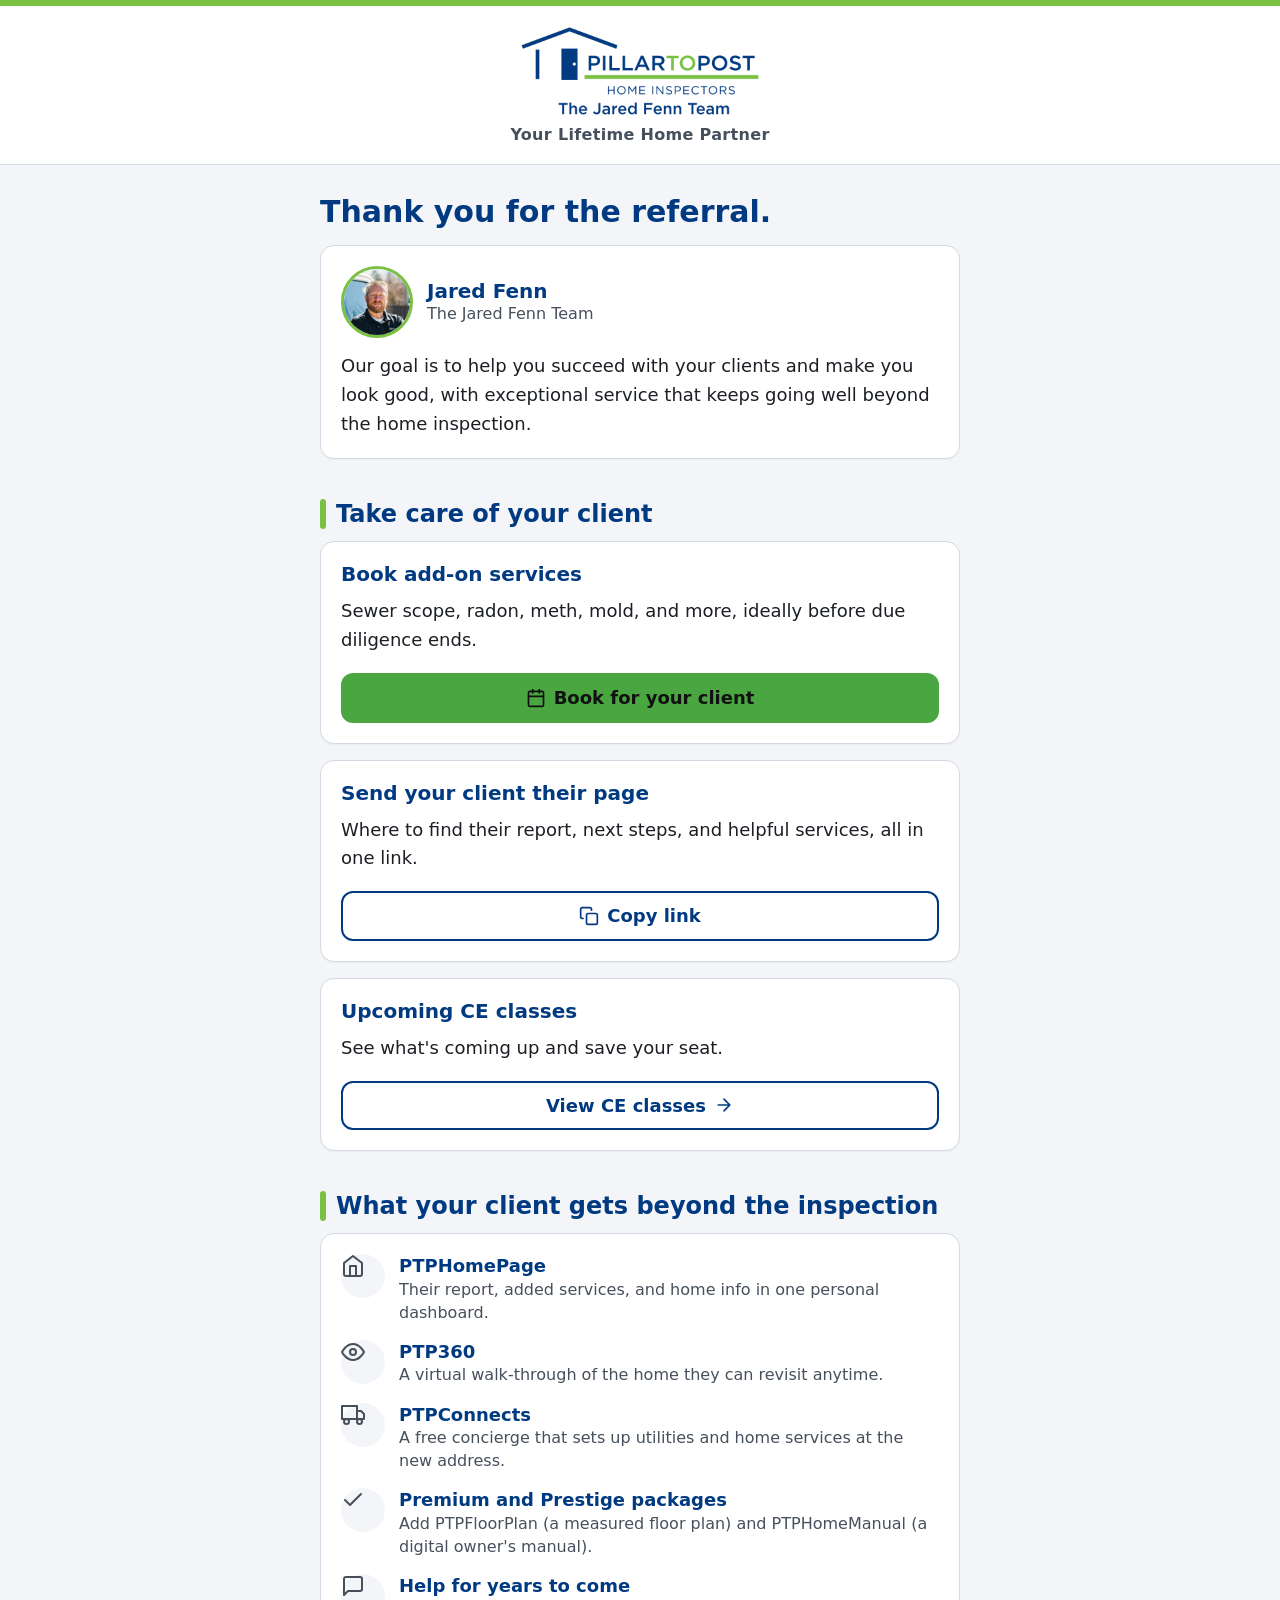
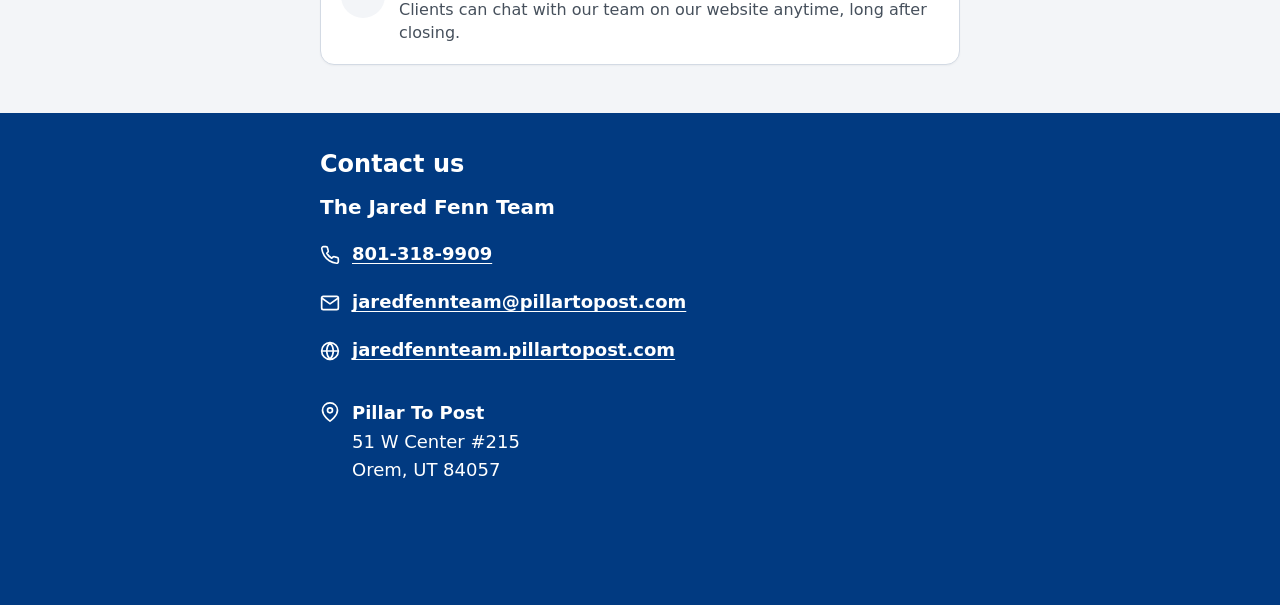
==== agents/index.html @ ad60e9a4 "Split into client and agent versions; shorter pages; tracking hooks Client page (thankyou.jaredfennt" ====
<!doctype html>
<html lang="en">
<head>
  <meta charset="utf-8">
  <!-- Zoom is intentionally allowed: no maximum-scale or user-scalable=no here. -->
  <meta name="viewport" content="width=device-width, initial-scale=1">
  <title>Thank You for the Referral – Jared Fenn Team</title>
  <meta name="description" content="Everything you need to take care of your client after the inspection.">
  <link rel="canonical" href="https://thankyou.jaredfennteam.com/agents/">
  <meta name="color-scheme" content="light">

  <!-- Link preview (text messages, Facebook, etc.) -->
  <meta property="og:type" content="website">
  <meta property="og:site_name" content="Jared Fenn Team">
  <meta property="og:title" content="Thank You for the Referral – Jared Fenn Team">
  <meta property="og:description" content="Everything you need to take care of your client after the inspection.">
  <meta property="og:url" content="https://thankyou.jaredfennteam.com/agents/">
  <meta property="og:image" content="https://thankyou.jaredfennteam.com/images/og-image.jpg">
  <meta property="og:image:width" content="1200">
  <meta property="og:image:height" content="630">
  <meta property="og:image:alt" content="Jared Fenn of the Jared Fenn Team, Pillar To Post Home Inspectors">
  <meta name="twitter:card" content="summary_large_image">
  <meta name="twitter:title" content="Thank You for the Referral – Jared Fenn Team">
  <meta name="twitter:description" content="Everything you need to take care of your client after the inspection.">
  <meta name="twitter:image" content="https://thankyou.jaredfennteam.com/images/og-image.jpg">

  <link rel="stylesheet" href="../assets/site.css">
  <!-- GOOGLE ANALYTICS: paste the snippet here (see README) -->
</head>
<body data-page="agent">
  <a class="skip-link" href="#main">Skip to main content</a>

  <!-- Icon set (used throughout the page via <use>) -->
  <svg xmlns="http://www.w3.org/2000/svg" aria-hidden="true" focusable="false" style="position:absolute;width:0;height:0;overflow:hidden">
    <symbol id="i-phone" viewBox="0 0 24 24"><path d="M22 16.92v3a2 2 0 0 1-2.18 2 19.79 19.79 0 0 1-8.63-3.07 19.5 19.5 0 0 1-6-6 19.79 19.79 0 0 1-3.07-8.67A2 2 0 0 1 4.11 2h3a2 2 0 0 1 2 1.72c.13.96.36 1.9.7 2.81a2 2 0 0 1-.45 2.11L8.09 9.91a16 16 0 0 0 6 6l1.27-1.27a2 2 0 0 1 2.11-.45c.91.34 1.85.57 2.81.7A2 2 0 0 1 22 16.92z"/></symbol>
    <symbol id="i-message" viewBox="0 0 24 24"><path d="M21 15a2 2 0 0 1-2 2H7l-4 4V5a2 2 0 0 1 2-2h14a2 2 0 0 1 2 2z"/></symbol>
    <symbol id="i-calendar" viewBox="0 0 24 24"><rect x="3" y="4" width="18" height="18" rx="2"/><path d="M16 2v4M8 2v4M3 10h18"/></symbol>
    <symbol id="i-mail" viewBox="0 0 24 24"><rect x="2" y="4" width="20" height="16" rx="2"/><path d="m22 6-10 7L2 6"/></symbol>
    <symbol id="i-globe" viewBox="0 0 24 24"><circle cx="12" cy="12" r="10"/><path d="M2 12h20M12 2a15.3 15.3 0 0 1 4 10 15.3 15.3 0 0 1-4 10 15.3 15.3 0 0 1-4-10 15.3 15.3 0 0 1 4-10z"/></symbol>
    <symbol id="i-pin" viewBox="0 0 24 24"><path d="M21 10c0 7-9 13-9 13s-9-6-9-13a9 9 0 0 1 18 0z"/><circle cx="12" cy="10" r="3"/></symbol>
    <symbol id="i-copy" viewBox="0 0 24 24"><rect x="9" y="9" width="13" height="13" rx="2"/><path d="M5 15H4a2 2 0 0 1-2-2V4a2 2 0 0 1 2-2h9a2 2 0 0 1 2 2v1"/></symbol>
    <symbol id="i-share" viewBox="0 0 24 24"><path d="M4 12v8a2 2 0 0 0 2 2h12a2 2 0 0 0 2-2v-8M16 6l-4-4-4 4M12 2v13"/></symbol>
    <symbol id="i-arrow" viewBox="0 0 24 24"><path d="M5 12h14M12 5l7 7-7 7"/></symbol>
    <symbol id="i-home" viewBox="0 0 24 24"><path d="m3 9 9-7 9 7v11a2 2 0 0 1-2 2H5a2 2 0 0 1-2-2z"/><path d="M9 22V12h6v10"/></symbol>
    <symbol id="i-eye" viewBox="0 0 24 24"><path d="M1 12s4-8 11-8 11 8 11 8-4 8-11 8-11-8-11-8z"/><circle cx="12" cy="12" r="3"/></symbol>
    <symbol id="i-truck" viewBox="0 0 24 24"><path d="M1 3h15v13H1zM16 8h4l3 3v5h-7z"/><circle cx="5.5" cy="18.5" r="2.5"/><circle cx="18.5" cy="18.5" r="2.5"/></symbol>
    <symbol id="i-check" viewBox="0 0 24 24"><path d="M20 6 9 17l-5-5"/></symbol>
  </svg>

  <header class="site-header">
    <div class="wrap brand">
      <img class="logo" src="../images/logo.png" width="720" height="270" alt="The Jared Fenn Team, Pillar To Post Home Inspectors">
      <p class="tagline">Your Lifetime Home Partner</p>
    </div>
  </header>

  <main id="main">
    <!-- 1. Thank you -->
    <section class="wrap intro" aria-labelledby="greeting">
      <h1 id="greeting">Thank you for the referral.</h1>
      <div class="note">
        <div class="note-from">
          <img class="avatar" src="../images/jared.jpg" width="320" height="320" alt="Jared Fenn">
          <div>
            <p class="note-name">Jared Fenn</p>
            <p class="note-role">The Jared Fenn Team</p>
          </div>
        </div>
        <p>Our goal is to help you succeed with your clients and make you look good, with exceptional service that keeps going well beyond the home inspection.</p>
      </div>
    </section>

    <!-- 2. Quick actions -->
    <section class="wrap section" id="actions" aria-labelledby="actions-title">
      <h2 id="actions-title">Take care of your client</h2>
      <ul class="card-list" role="list">
        <li class="card">
          <h3>Book add-on services</h3>
          <p>Sewer scope, radon, meth, mold, and more, ideally before due diligence ends.</p>
          <a class="btn btn-primary btn-block" href="https://jaredfennteam.pillartopost.com/fbo-booking/?utm_source=thankyou-page&amp;utm_medium=sms&amp;utm_campaign=agent" data-track="agent_book">
            <svg class="icon" aria-hidden="true" focusable="false"><use href="#i-calendar"/></svg>Book for your client
          </a>
        </li>

        <li class="card">
          <h3>Send your client their page</h3>
          <p>Where to find their report, next steps, and helpful services, all in one link.</p>
          <div class="btn-pair">
            <button class="btn btn-primary" type="button" data-action="share" data-target="client" data-status="agent-share-status" data-share-only hidden data-track="agent_share_client">
              <svg class="icon" aria-hidden="true" focusable="false"><use href="#i-share"/></svg>Share
            </button>
            <button class="btn btn-secondary" type="button" data-action="copy" data-target="client" data-status="agent-share-status" data-track="agent_copy_client">
              <svg class="icon" aria-hidden="true" focusable="false"><use href="#i-copy"/></svg>Copy link
            </button>
          </div>
          <p class="status" id="agent-share-status" role="status" aria-live="polite"></p>
        </li>

        <li class="card">
          <h3>Upcoming CE classes</h3>
          <p>See what's coming up and save your seat.</p>
          <a class="btn btn-secondary btn-block" href="https://www.jotform.com/form/253055902294457" data-track="agent_ce">
            View CE classes<svg class="icon" aria-hidden="true" focusable="false"><use href="#i-arrow"/></svg>
          </a>
        </li>
      </ul>
    </section>

    <!-- 3. Beyond the inspection -->
    <section class="wrap section" id="beyond" aria-labelledby="beyond-title">
      <h2 id="beyond-title">What your client gets beyond the inspection</h2>
      <div class="card">
        <ul class="perks" role="list">
          <li>
            <span class="notice-icon"><svg class="icon" aria-hidden="true" focusable="false"><use href="#i-home"/></svg></span>
            <div><strong>PTPHomePage</strong><span>Their report, added services, and home info in one personal dashboard.</span></div>
          </li>
          <li>
            <span class="notice-icon"><svg class="icon" aria-hidden="true" focusable="false"><use href="#i-eye"/></svg></span>
            <div><strong>PTP360</strong><span>A virtual walk-through of the home they can revisit anytime.</span></div>
          </li>
          <li>
            <span class="notice-icon"><svg class="icon" aria-hidden="true" focusable="false"><use href="#i-truck"/></svg></span>
            <div><strong>PTPConnects</strong><span>A free concierge that sets up utilities and home services at the new address.</span></div>
          </li>
          <li>
            <span class="notice-icon"><svg class="icon" aria-hidden="true" focusable="false"><use href="#i-check"/></svg></span>
            <div><strong>Premium and Prestige packages</strong><span>Add PTPFloorPlan (a measured floor plan) and PTPHomeManual (a digital owner's manual).</span></div>
          </li>
          <li>
            <span class="notice-icon"><svg class="icon" aria-hidden="true" focusable="false"><use href="#i-message"/></svg></span>
            <div><strong>Help for years to come</strong><span>Clients can chat with our team on our website anytime, long after closing.</span></div>
          </li>
        </ul>
      </div>
    </section>
  </main>

  <!-- 4. Footer / contact -->
  <footer class="site-footer" id="contact">
    <div class="wrap">
      <h2>Contact us</h2>
      <address>
        <p class="footer-name">The Jared Fenn Team</p>
        <ul class="contact-list" role="list">
          <li>
            <a href="tel:+18013189909" data-track="footer_call">
              <svg class="icon" aria-hidden="true" focusable="false"><use href="#i-phone"/></svg>801-318-9909
            </a>
          </li>
          <li>
            <a href="mailto:jaredfennteam@pillartopost.com" data-track="footer_email">
              <svg class="icon" aria-hidden="true" focusable="false"><use href="#i-mail"/></svg>jaredfennteam@pillartopost.com
            </a>
          </li>
          <li>
            <a href="https://jaredfennteam.pillartopost.com/?utm_source=thankyou-page&amp;utm_medium=sms&amp;utm_campaign=agent" data-track="footer_website">
              <svg class="icon" aria-hidden="true" focusable="false"><use href="#i-globe"/></svg>jaredfennteam.pillartopost.com
            </a>
          </li>
        </ul>
        <div class="office">
          <svg class="icon" aria-hidden="true" focusable="false"><use href="#i-pin"/></svg>
          <p><strong>Pillar To Post</strong><br>51 W Center #215<br>Orem, UT 84057</p>
        </div>
      </address>
    </div>
  </footer>

  <script src="../assets/site.js"></script>
</body>
</html>
---- assets/site.css ----
:root {
  /* ===== BRAND SETTINGS =====
     Sampled from the Pillar To Post / Jared Fenn Team logo and website. */
  --brand-primary: #013a81;    /* navy (logo): headings, links, outline buttons, footer */
  --brand-accent: #7ac143;     /* green (logo): decorative stripes and bars only, no text on it */
  --brand-cta: #4aa640;        /* green of the website's "Book Online Now" buttons: main action buttons */
  --on-brand-primary: #ffffff; /* text on navy */
  --on-brand-cta: #111111;     /* dark text on green buttons, as on the website */

  --text: #1b1f24;
  --text-muted: #46505c;
  --bg: #f3f5f8;
  --surface: #ffffff;
  --border: #d3dae4;
  --radius: 14px;
  --gutter: 1rem;
}

*, *::before, *::after { box-sizing: border-box; }
[hidden] { display: none !important; }

html { -webkit-text-size-adjust: 100%; text-size-adjust: 100%; }
@media (prefers-reduced-motion: no-preference) {
  html { scroll-behavior: smooth; }
}

body {
  margin: 0;
  background: var(--bg);
  color: var(--text);
  font-family: system-ui, -apple-system, "Segoe UI", Roboto, "Helvetica Neue", Arial, sans-serif;
  font-size: 1.125rem; /* 18px */
  line-height: 1.6;
}

img, svg, iframe { display: block; max-width: 100%; }
h1, h2, h3 { line-height: 1.25; margin: 0 0 0.5em; text-wrap: balance; color: var(--brand-primary); }
p { margin: 0 0 1em; }
ul, ol { margin: 0; padding: 0; }

a { color: var(--brand-primary); text-underline-offset: 0.15em; text-decoration-thickness: 0.08em; }
.tel { font-weight: 700; white-space: nowrap; }

:focus-visible { outline: 3px solid var(--text); outline-offset: 3px; }

.wrap { max-width: 42rem; margin: 0 auto; padding-left: var(--gutter); padding-right: var(--gutter); }

.skip-link {
  position: absolute; left: 0.5rem; top: -4rem; z-index: 10;
  background: var(--surface); color: var(--text); padding: 0.75rem 1rem;
  border-radius: 0.5rem; font-weight: 700;
}
.skip-link:focus { top: 0.5rem; }

.icon {
  width: 1.25rem; height: 1.25rem; flex: none;
  fill: none; stroke: currentColor; stroke-width: 2;
  stroke-linecap: round; stroke-linejoin: round;
}

/* ---------- Header ---------- */
.site-header {
  background: var(--surface);
  border-top: 6px solid var(--brand-accent);
  border-bottom: 1px solid var(--border);
}
.brand {
  display: flex; flex-direction: column; align-items: center; gap: 0.375rem;
  padding-top: 1.25rem; padding-bottom: 1rem; text-align: center;
}
.logo { width: 15rem; max-width: 80%; height: auto; }
.tagline { margin: 0; font-size: 1rem; font-weight: 600; letter-spacing: 0.02em; color: var(--text-muted); }

/* ---------- Intro ---------- */
.intro { padding-top: 1.75rem; }
.intro h1 { font-size: 1.875rem; }
.note {
  background: var(--surface); border: 1px solid var(--border); border-radius: var(--radius);
  padding: 1.25rem; box-shadow: 0 1px 2px rgba(0, 0, 0, 0.04);
}
.note > :last-child { margin-bottom: 0; }
.ask { margin-top: 1rem; border-top: 4px solid var(--brand-accent); }
.ask-title { font-size: 1.375rem; }
.bookmark-tip { margin: 1.25rem 0 0; color: var(--text-muted); }
.note-from { display: flex; align-items: center; gap: 0.875rem; margin-bottom: 0.875rem; }
.avatar {
  width: 4.5rem; height: 4.5rem; border-radius: 50%; object-fit: cover; flex: none;
  border: 3px solid var(--brand-accent);
}
.note-name { margin: 0; font-size: 1.25rem; font-weight: 800; color: var(--brand-primary); line-height: 1.2; }
.note-role { margin: 0; font-size: 1rem; color: var(--text-muted); line-height: 1.35; }

.jump { margin-top: 1.5rem; }
.jump-label { margin: 0 0 0.5rem; font-size: 1rem; font-weight: 700; color: var(--text-muted); }
.jump ul { list-style: none; display: grid; grid-template-columns: 1fr 1fr; gap: 0.625rem; }
.jump a {
  display: flex; align-items: center; min-height: 3rem; padding: 0.5rem 0.875rem;
  background: var(--surface); border: 1px solid var(--border); border-radius: 0.75rem;
  color: var(--text); font-weight: 600; text-decoration: none; line-height: 1.25;
}

/* ---------- Sections ---------- */
.section { padding-top: 2.5rem; }
[id] { scroll-margin-top: 1rem; }
.section > h2 { display: flex; gap: 0.625rem; font-size: 1.5rem; }
.section > h2::before {
  content: ""; flex: none; width: 0.375rem;
  background: var(--brand-accent); border-radius: 99px;
}
.lead { color: var(--text-muted); }

.card {
  background: var(--surface);
  border: 1px solid var(--border);
  border-radius: var(--radius);
  padding: 1.25rem;
  box-shadow: 0 1px 2px rgba(0, 0, 0, 0.04);
}
.card + .card, .card-list > li + li { margin-top: 1rem; }
.card h3 { font-size: 1.25rem; }
.card > :last-child { margin-bottom: 0; }
.card-list { list-style: none; }

.subhead { margin-top: 2rem; font-size: 1.25rem; }

.card-photo {
  width: calc(100% + 2.5rem); max-width: none; height: auto; aspect-ratio: 16 / 10; object-fit: cover;
  margin: -1.25rem -1.25rem 1rem; border-radius: var(--radius) var(--radius) 0 0;
}
.section-photo {
  width: 100%; height: auto; aspect-ratio: 16 / 9; object-fit: cover;
  border-radius: var(--radius); margin-bottom: 1rem;
}

/* ---------- Buttons ---------- */
.btn {
  display: inline-flex; align-items: center; justify-content: center; gap: 0.5rem;
  min-height: 3rem; padding: 0.75rem 1rem;
  border: 2px solid var(--brand-primary); border-radius: 0.75rem;
  font: inherit; font-weight: 700; line-height: 1.2; text-align: center; text-decoration: none;
  cursor: pointer;
}
.btn-primary { background: var(--brand-cta); border-color: var(--brand-cta); color: var(--on-brand-cta); }
.btn-secondary { background: var(--surface); color: var(--brand-primary); }
@media (hover: hover) {
  .btn-primary:hover { box-shadow: inset 0 0 0 999px rgba(255, 255, 255, 0.18); }
  .btn-secondary:hover, .jump a:hover { background: var(--bg); }
}
.btn-block { display: flex; width: 100%; }
.btn-pair { display: flex; gap: 0.75rem; }
.btn-pair > .btn { flex: 1 1 0; }
.card .btn-pair, .card .btn-block { margin-top: 1rem; }

.status { margin: 0.75rem 0 0; font-weight: 600; }
.status:empty { margin: 0; }

/* ---------- Report ---------- */
.notice { display: flex; gap: 0.875rem; }
.notice-icon {
  flex: none; width: 2.75rem; height: 2.75rem; border-radius: 50%;
  display: grid; place-items: center;
  background: var(--bg); color: var(--brand-primary);
}
.notice-icon .icon { width: 1.5rem; height: 1.5rem; }

.video {
  position: relative; aspect-ratio: 16 / 9; margin-bottom: 0.75rem;
  border-radius: var(--radius); overflow: hidden; background: var(--brand-primary);
}
@supports not (aspect-ratio: 1) {
  .video { height: 0; padding-top: 56.25%; }
}
.video iframe, .video-facade { position: absolute; inset: 0; width: 100%; height: 100%; border: 0; }
.video-facade {
  display: flex; flex-direction: column; align-items: center; justify-content: center; gap: 0.75rem;
  padding: 1rem; text-align: center; text-decoration: none; font-weight: 700; color: #fff;
  background: linear-gradient(135deg, var(--brand-primary), #00244f);
}
.play-btn {
  width: 4.5rem; height: 4.5rem; border-radius: 50%;
  display: grid; place-items: center;
  background: #fff; color: var(--brand-primary);
  box-shadow: 0 4px 16px rgba(0, 0, 0, 0.3);
}
.play-btn .icon { width: 2rem; height: 2rem; margin-left: 0.25rem; fill: currentColor; stroke: none; }
.video-alt { font-size: 1rem; }

/* ---------- Collapsible services ---------- */
.service-list details {
  background: var(--surface);
  border: 1px solid var(--border);
  border-radius: var(--radius);
}
.service-list details + details { margin-top: 0.75rem; }
.service-list summary {
  display: flex; align-items: center; gap: 1rem;
  min-height: 3.5rem; padding: 1rem 1.25rem;
  cursor: pointer; list-style: none;
}
.service-list summary::-webkit-details-marker { display: none; }
.service-list summary::after {
  content: ""; flex: none; width: 2rem; height: 2rem; border-radius: 50%;
  border: 2px solid var(--brand-primary);
  background:
    linear-gradient(var(--brand-primary), var(--brand-primary)) center / 0.875rem 2px no-repeat,
    linear-gradient(var(--brand-primary), var(--brand-primary)) center / 2px 0.875rem no-repeat;
}
.service-list details[open] > summary::after {
  background: linear-gradient(var(--brand-primary), var(--brand-primary)) center / 0.875rem 2px no-repeat;
}
.summary-text { flex: 1; }
.summary-title { display: block; font-size: 1.1875rem; font-weight: 700; line-height: 1.3; color: var(--brand-primary); }
.summary-hint { display: block; font-size: 1rem; color: var(--text-muted); line-height: 1.4; margin-top: 0.125rem; }
.details-body { padding: 0 1.25rem 1.25rem; }
.details-body .btn { margin-top: 0.25rem; }

/* ---------- PTPConnects steps ---------- */
.steps { list-style: none; counter-reset: step; margin: 0.5rem 0 1.25rem; }
.steps li { counter-increment: step; position: relative; padding-left: 3.25rem; min-height: 2.5rem; }
.steps li + li { margin-top: 1rem; }
.steps li::before {
  content: counter(step);
  position: absolute; left: 0; top: 0;
  width: 2.25rem; height: 2.25rem; border-radius: 50%;
  display: grid; place-items: center;
  background: var(--brand-primary); color: var(--on-brand-primary); font-weight: 800;
}
.steps strong { display: block; font-size: 1.1875rem; color: var(--brand-primary); }

/* ---------- Review ---------- */
.review-card { text-align: center; }
.review-card .btn-block { margin-top: 0; }

/* ---------- Footer ---------- */
.site-footer {
  margin-top: 3rem; padding: 2.25rem 0 6rem; /* room for the chat bubble */
  background: var(--brand-primary); color: var(--on-brand-primary);
}
.site-footer h2 { font-size: 1.5rem; color: inherit; }
.site-footer a { color: inherit; }
.site-footer :focus-visible { outline-color: var(--on-brand-primary); }
.site-footer address { font-style: normal; }
.footer-name { margin: 0 0 0.5rem; font-size: 1.25rem; font-weight: 800; }
.contact-list { list-style: none; margin-bottom: 1.5rem; }
.contact-list a {
  display: flex; align-items: center; gap: 0.75rem; min-height: 3rem;
  font-weight: 600; overflow-wrap: anywhere;
}
.office { display: flex; gap: 0.75rem; margin-bottom: 1.5rem; }
.office .icon { margin-top: 0.2rem; }
.office p { margin: 0; }
.social { list-style: none; display: flex; flex-wrap: wrap; gap: 0.75rem; }
.social a {
  display: inline-flex; align-items: center; min-height: 3rem; padding: 0.5rem 1.125rem;
  border: 2px solid currentColor; border-radius: 0.75rem;
  font-weight: 700; text-decoration: none;
}
  

/* ---------- Stay connected ---------- */
.connect-actions { display: grid; gap: 0.75rem; margin-top: 1rem; }
.follow { display: flex; align-items: center; flex-wrap: wrap; gap: 0.5rem 1.25rem; margin: 1rem 0 0; font-size: 1rem; }
.follow a { display: inline-flex; align-items: center; min-height: 2.75rem; font-weight: 700; }
.follow-label { color: var(--text-muted); font-weight: 600; }

/* ---------- Collapsible card (report help) ---------- */
.fold { padding: 0; }
.fold > summary {
  display: flex; align-items: center; gap: 1rem; min-height: 3.5rem; padding: 1rem 1.25rem;
  cursor: pointer; list-style: none;
}
.fold > summary::-webkit-details-marker { display: none; }
.fold > summary::after {
  content: ""; flex: none; width: 2rem; height: 2rem; border-radius: 50%;
  border: 2px solid var(--brand-primary);
  background:
    linear-gradient(var(--brand-primary), var(--brand-primary)) center / 0.875rem 2px no-repeat,
    linear-gradient(var(--brand-primary), var(--brand-primary)) center / 2px 0.875rem no-repeat;
}
.fold[open] > summary::after {
  background: linear-gradient(var(--brand-primary), var(--brand-primary)) center / 0.875rem 2px no-repeat;
}
.fold-body { padding: 0 1.25rem 1.25rem; }
.fold-body .btn-pair { margin: 0 0 1.25rem; }

/* ---------- Compact service rows ---------- */
.rows { list-style: none; padding: 0.25rem 1.25rem; }
.row {
  display: grid; grid-template-columns: 4rem 1fr; gap: 0.25rem 0.875rem; align-items: start;
  padding: 1rem 0;
}
.row + .row { border-top: 1px solid var(--border); }
.row-thumb { grid-row: span 2; width: 4rem; height: 4rem; border-radius: 0.75rem; object-fit: cover; }
.row-title { margin: 0; font-size: 1.1875rem; line-height: 1.3; }
.row-text { margin: 0; font-size: 1rem; line-height: 1.45; color: var(--text-muted); }
.row .btn { grid-column: 2; justify-self: start; margin-top: 0.5rem; min-width: 7rem; }
.rows-foot { margin: 0.75rem 0 0; font-size: 1rem; color: var(--text-muted); }

/* ---------- Agent perks ---------- */
.perks { list-style: none; }
.perks li { display: grid; grid-template-columns: 2.75rem 1fr; gap: 0.875rem; align-items: start; }
.perks li + li { margin-top: 1rem; }
.perks .notice-icon { width: 2.75rem; height: 2.75rem; }
.perks strong { display: block; color: var(--brand-primary); line-height: 1.3; }
.perks span { display: block; font-size: 1rem; color: var(--text-muted); line-height: 1.45; }
.fine { font-size: 1rem; color: var(--text-muted); }
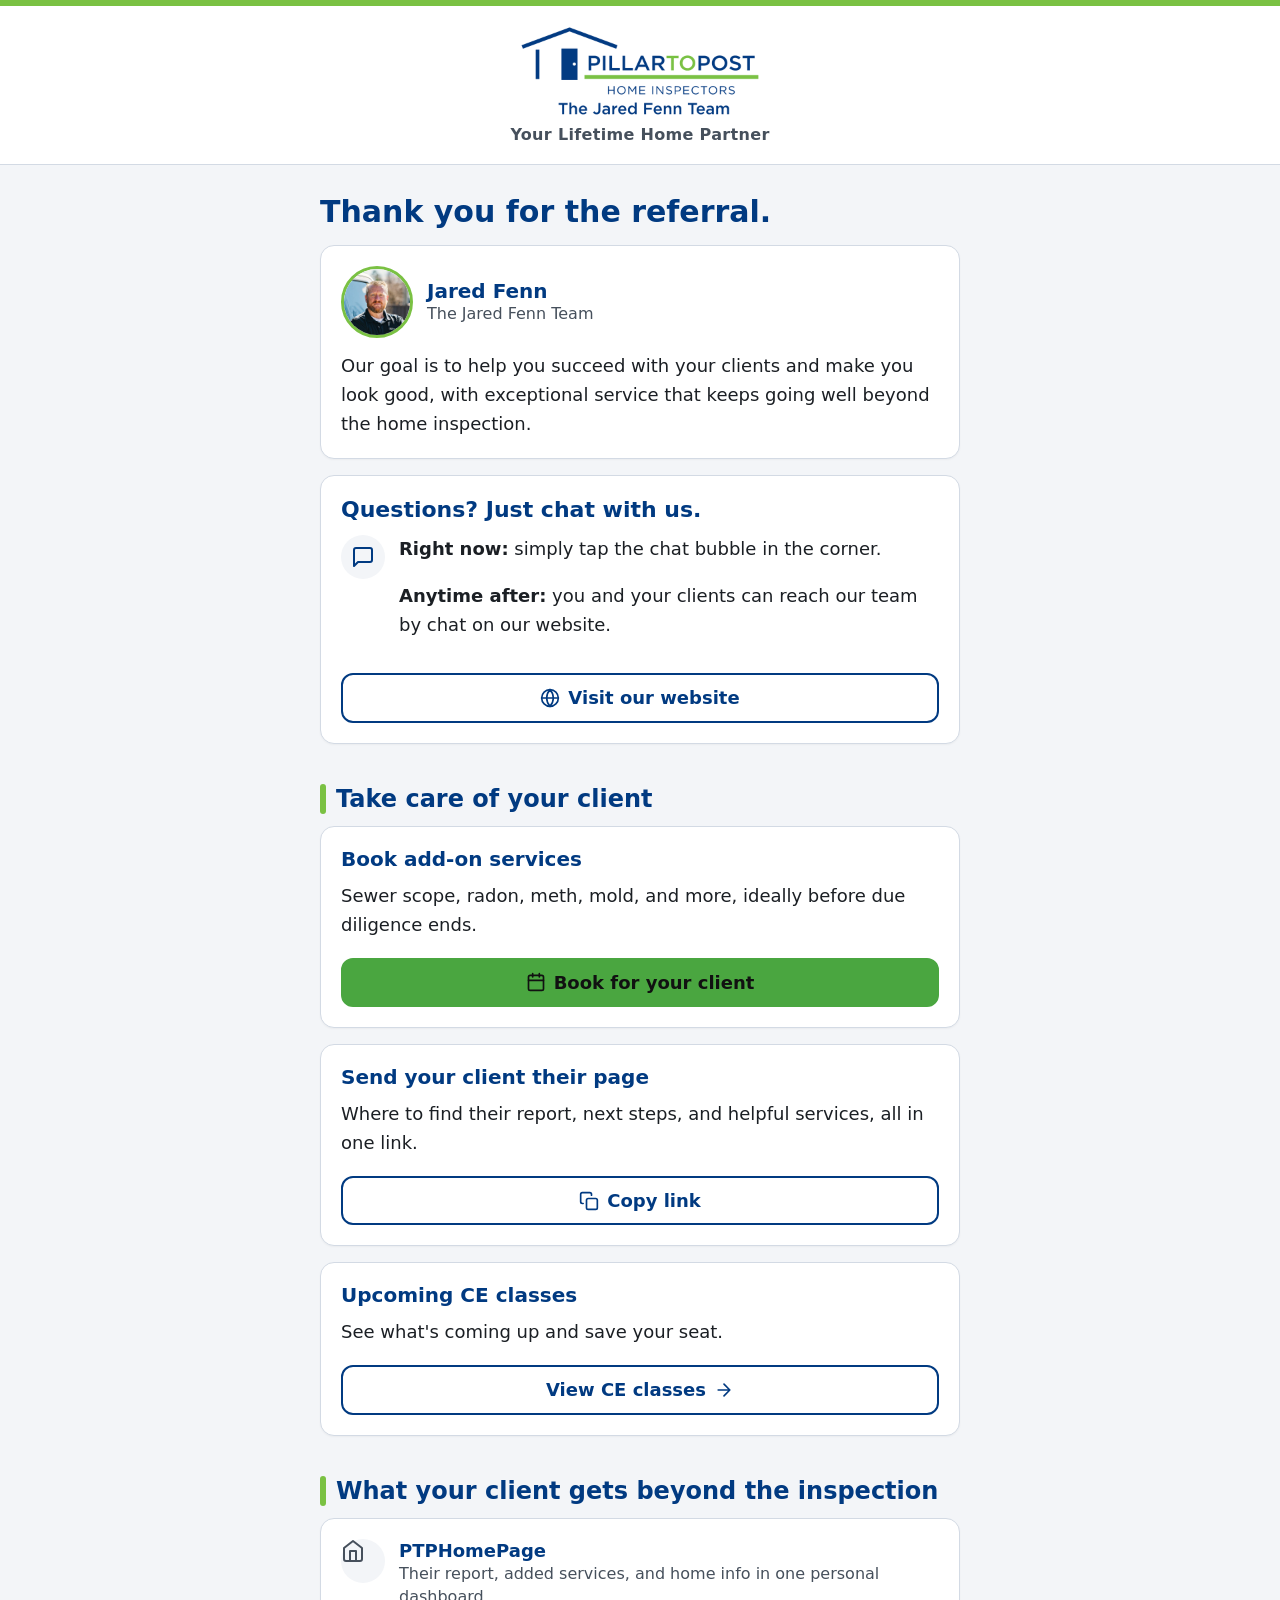
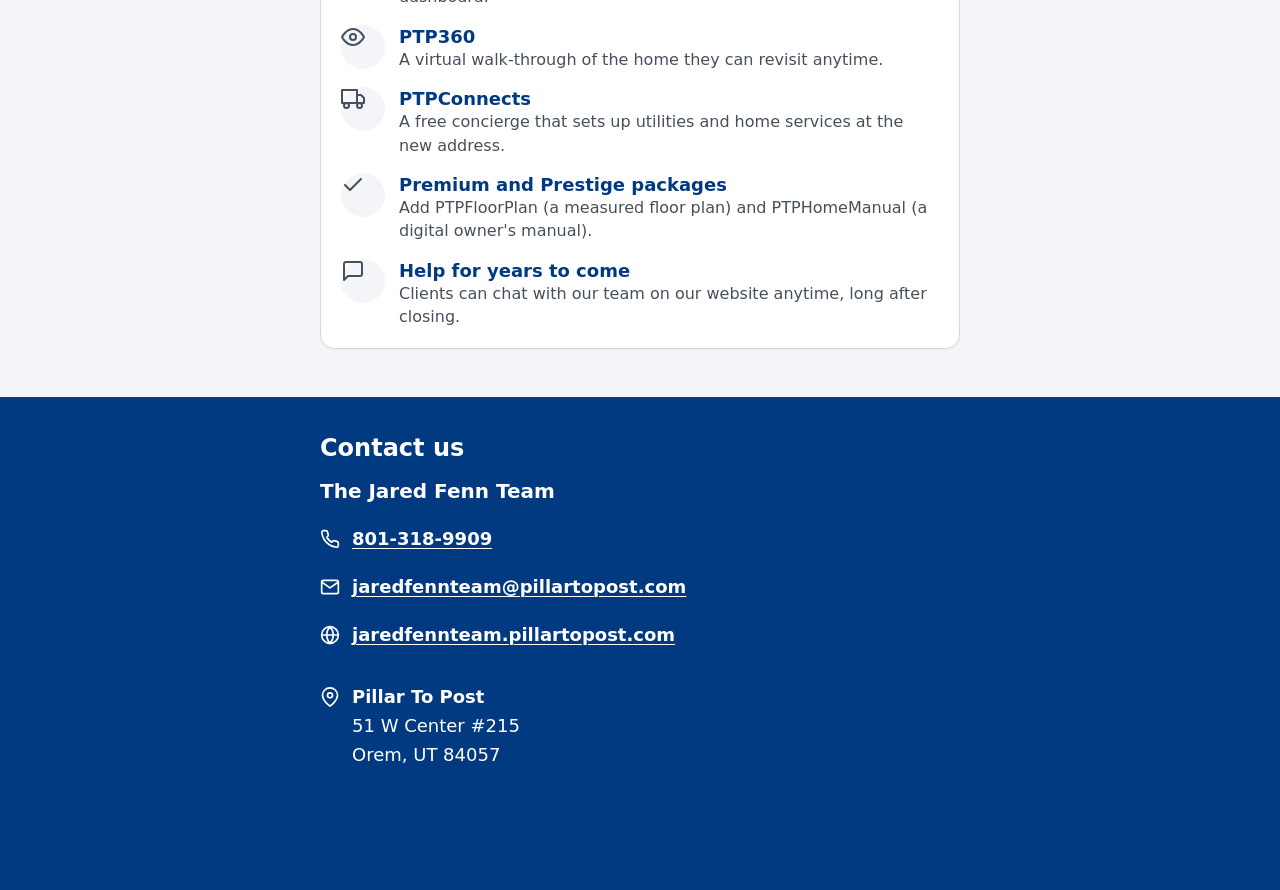
==== commit 92739fbd: "Agent page: add chat message card and chat bubble Same Evolve Customers chat as the client page, so " ====
--- a/agents/index.html
+++ b/agents/index.html
@@ -8,6 +8,7 @@
   <meta name="description" content="Everything you need to take care of your client after the inspection.">
   <link rel="canonical" href="https://thankyou.jaredfennteam.com/agents/">
   <meta name="color-scheme" content="light">
+  <meta name="robots" content="noindex">
 
   <!-- Link preview (text messages, Facebook, etc.) -->
   <meta property="og:type" content="website">
@@ -67,6 +68,21 @@
           </div>
         </div>
         <p>Our goal is to help you succeed with your clients and make you look good, with exceptional service that keeps going well beyond the home inspection.</p>
+      </div>
+
+      <!-- Website chat assistant -->
+      <div class="card ask" id="ask">
+        <h2 class="ask-title">Questions? Just chat with us.</h2>
+        <div class="notice">
+          <span class="notice-icon"><svg class="icon" aria-hidden="true" focusable="false"><use href="#i-message"/></svg></span>
+          <div>
+            <p><strong>Right now:</strong> simply tap the chat bubble in the corner.</p>
+            <p><strong>Anytime after:</strong> you and your clients can reach our team by chat on our website.</p>
+          </div>
+        </div>
+        <a class="btn btn-secondary btn-block" href="https://jaredfennteam.pillartopost.com/?utm_source=thankyou-page&amp;utm_medium=sms&amp;utm_campaign=agent" data-track="visit_website">
+          <svg class="icon" aria-hidden="true" focusable="false"><use href="#i-globe"/></svg>Visit our website
+        </a>
       </div>
     </section>
 
@@ -168,5 +184,6 @@
   </footer>
 
   <script src="../assets/site.js"></script>
+<script async src="https://chat.evolvecustomers.com/widget.js" data-site-key="ptp-jaredfenn"></script>
 </body>
 </html>
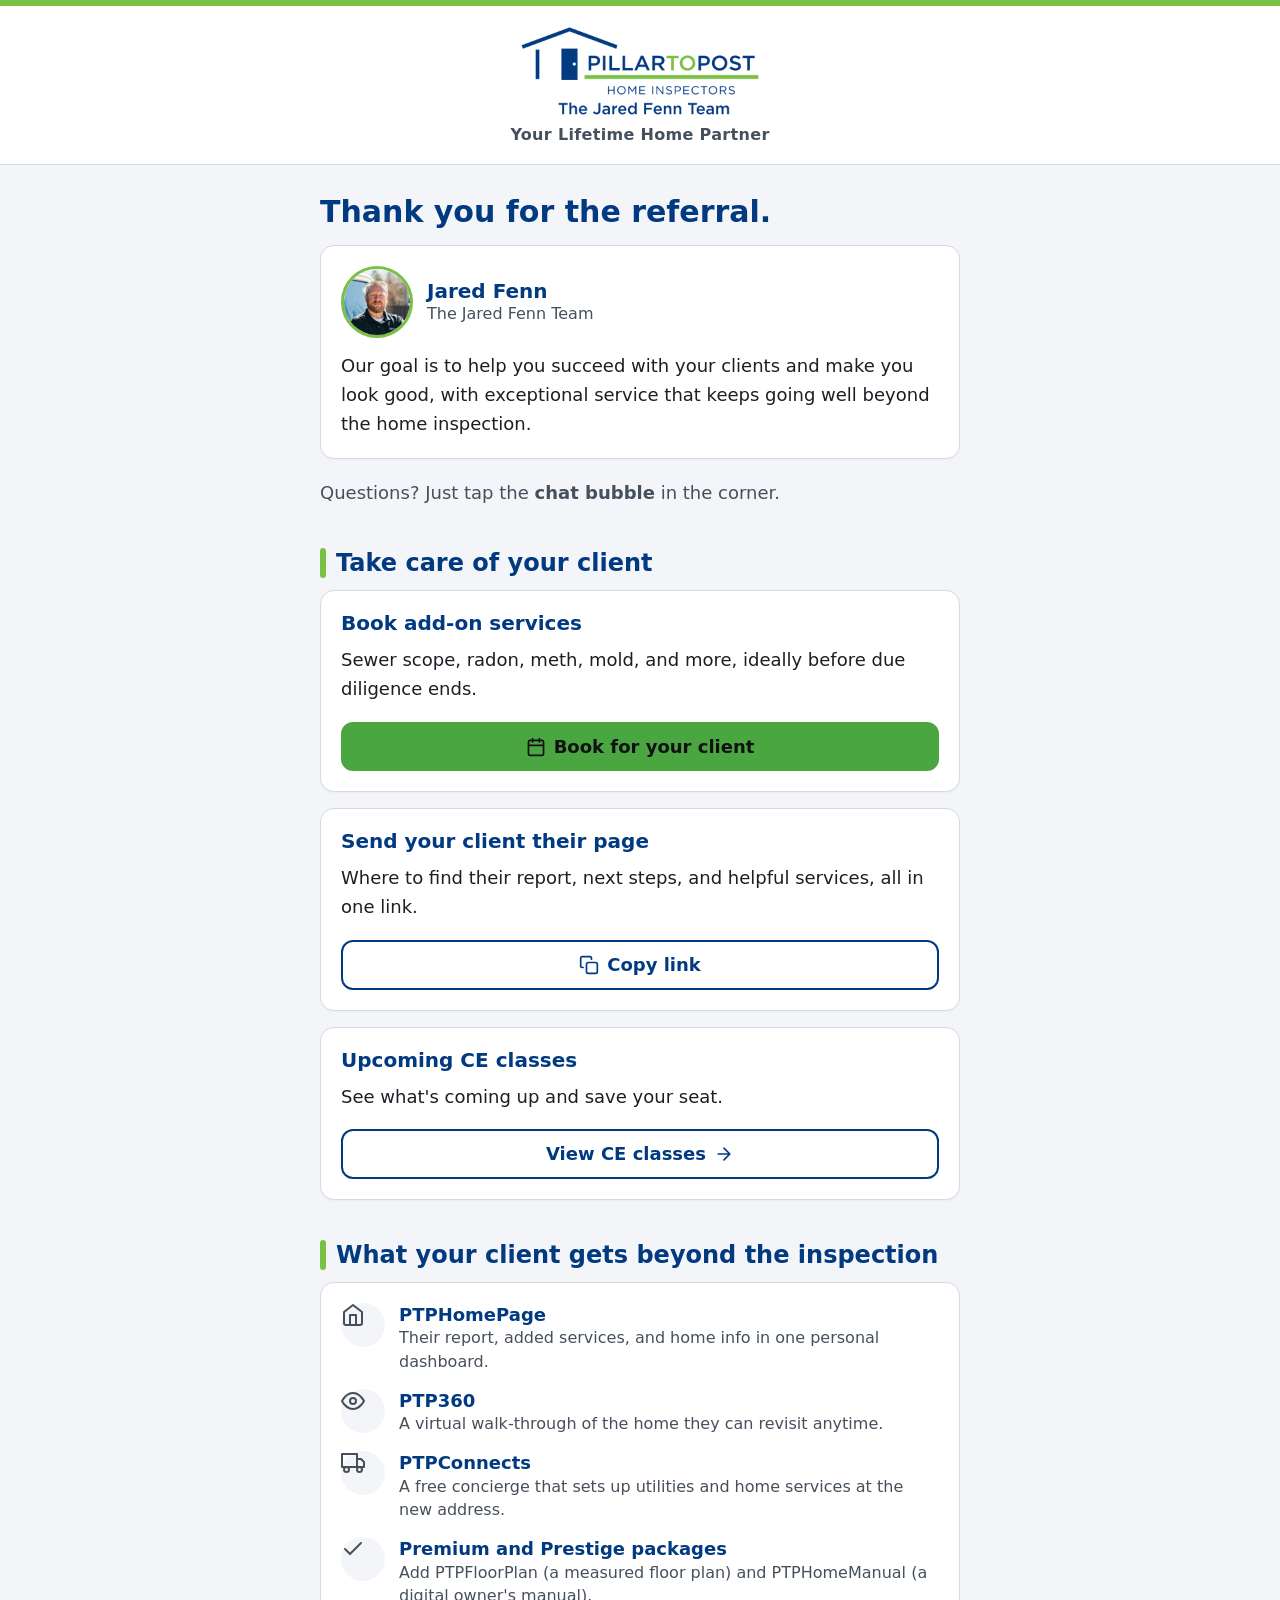
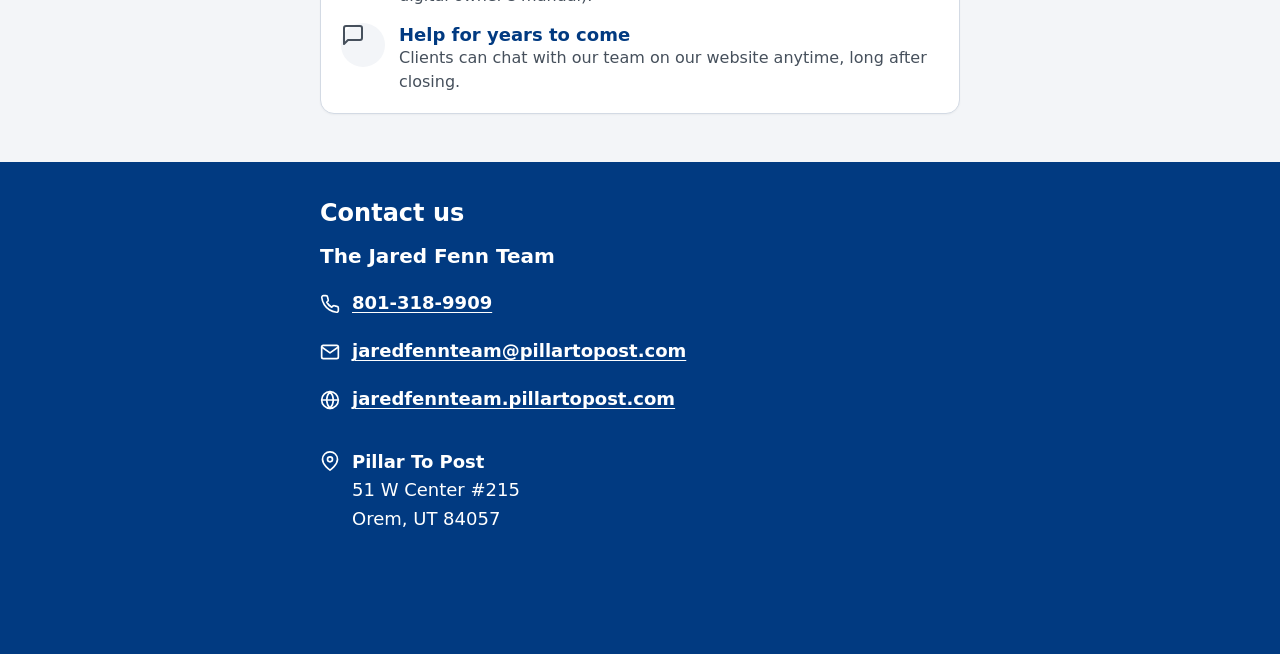
==== commit 20f1e1cd: "Agent page: chat section down to one line; bubble stays Co-Authored-By: Claude Opus 5.5 <noreply@ant" ====
--- a/agents/index.html
+++ b/agents/index.html
@@ -70,20 +70,7 @@
         <p>Our goal is to help you succeed with your clients and make you look good, with exceptional service that keeps going well beyond the home inspection.</p>
       </div>
 
-      <!-- Website chat assistant -->
-      <div class="card ask" id="ask">
-        <h2 class="ask-title">Questions? Just chat with us.</h2>
-        <div class="notice">
-          <span class="notice-icon"><svg class="icon" aria-hidden="true" focusable="false"><use href="#i-message"/></svg></span>
-          <div>
-            <p><strong>Right now:</strong> simply tap the chat bubble in the corner.</p>
-            <p><strong>Anytime after:</strong> you and your clients can reach our team by chat on our website.</p>
-          </div>
-        </div>
-        <a class="btn btn-secondary btn-block" href="https://jaredfennteam.pillartopost.com/?utm_source=thankyou-page&amp;utm_medium=sms&amp;utm_campaign=agent" data-track="visit_website">
-          <svg class="icon" aria-hidden="true" focusable="false"><use href="#i-globe"/></svg>Visit our website
-        </a>
-      </div>
+      <p class="bookmark-tip">Questions? Just tap the <strong>chat bubble</strong> in the corner.</p>
     </section>
 
     <!-- 2. Quick actions -->
